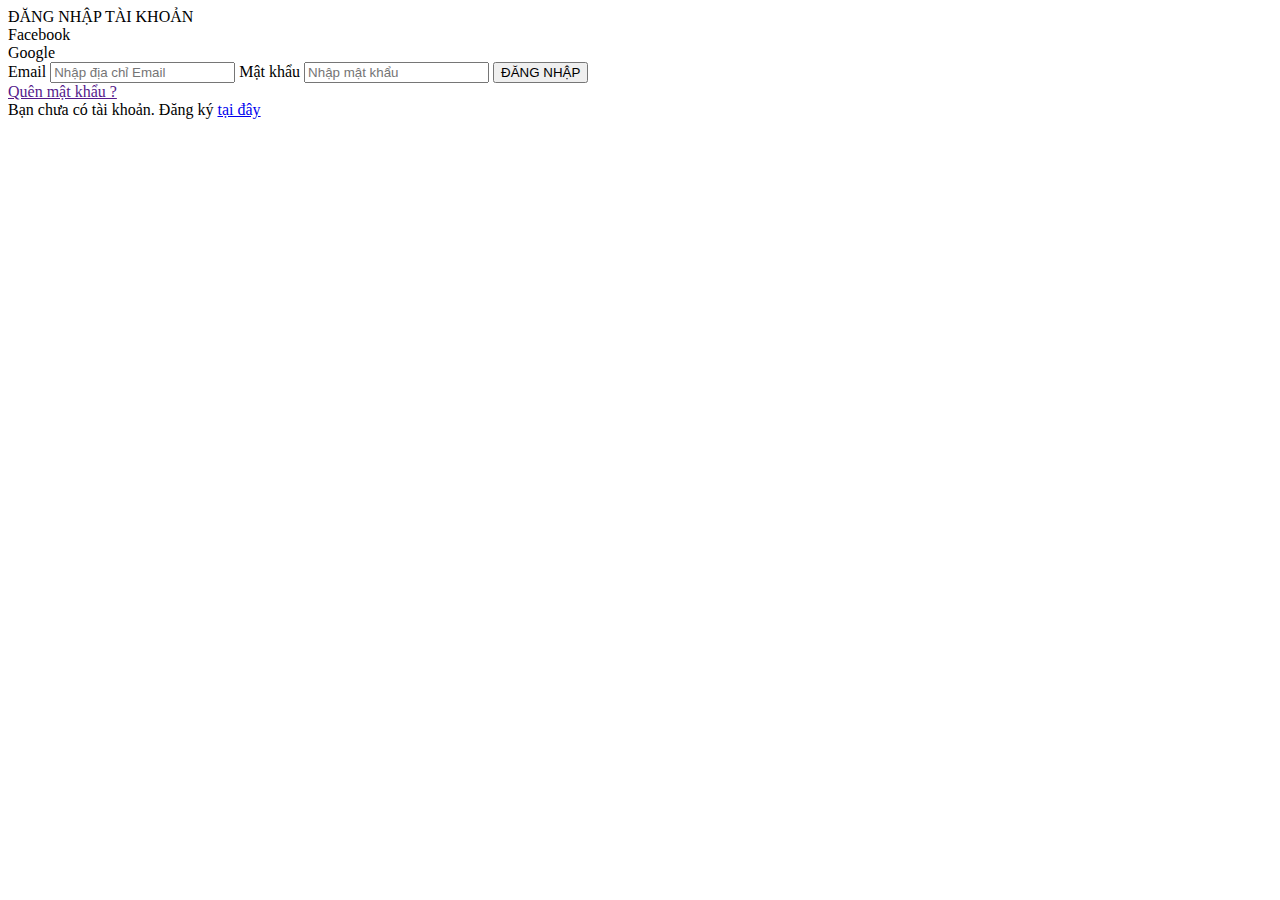
==== login.html @ 80abf5d6 "create page product detail and News page" ====
<!DOCTYPE html>
<html lang="en">
<head>
    <meta charset="UTF-8">
    <meta http-equiv="X-UA-Compatible" content="IE=edge">
    <meta name="viewport" content="width=device-width, initial-scale=1.0">
    <title>Đăng nhập</title>
    <link rel="stylesheet" href="./assets/css/login.css">
</head>
<body>

    <header>

    </header>

    <div class="login-content">
        <div class="title-login">ĐĂNG NHẬP TÀI KHOẢN</div>
        <div class="login-with-social-medial">
            <div class="login-with-facebook">
                <i class="fab fa-facebook-square"></i>
               <span>Facebook</span> 
            </div>
            <div class="login-with-google">
                <i class="fab fa-google-plus-g"></i>
                <span>Google</span>    
            </div>
        </div>
        <div class="login-form">
            <form action>
                <label for="">Email</label>
                <input type="email" name="email" id="" placeholder="Nhập địa chỉ Email" required>
                <label for="">Mật khẩu</label>
                <input type="password" name="pass" id="" placeholder="Nhập mật khẩu" required>
                <input type="submit" value="ĐĂNG NHẬP" class="login-submit">
            </form>
        </div>
        <a href="" class="forget-password">Quên mật khẩu ? </a>
        <div class="regeiter-now">
            Bạn chưa có tài khoản. Đăng ký <a href="#">tại đây </a>    
        </div>
    </div>

    <footer>
        
    </footer>
</body>
</html>
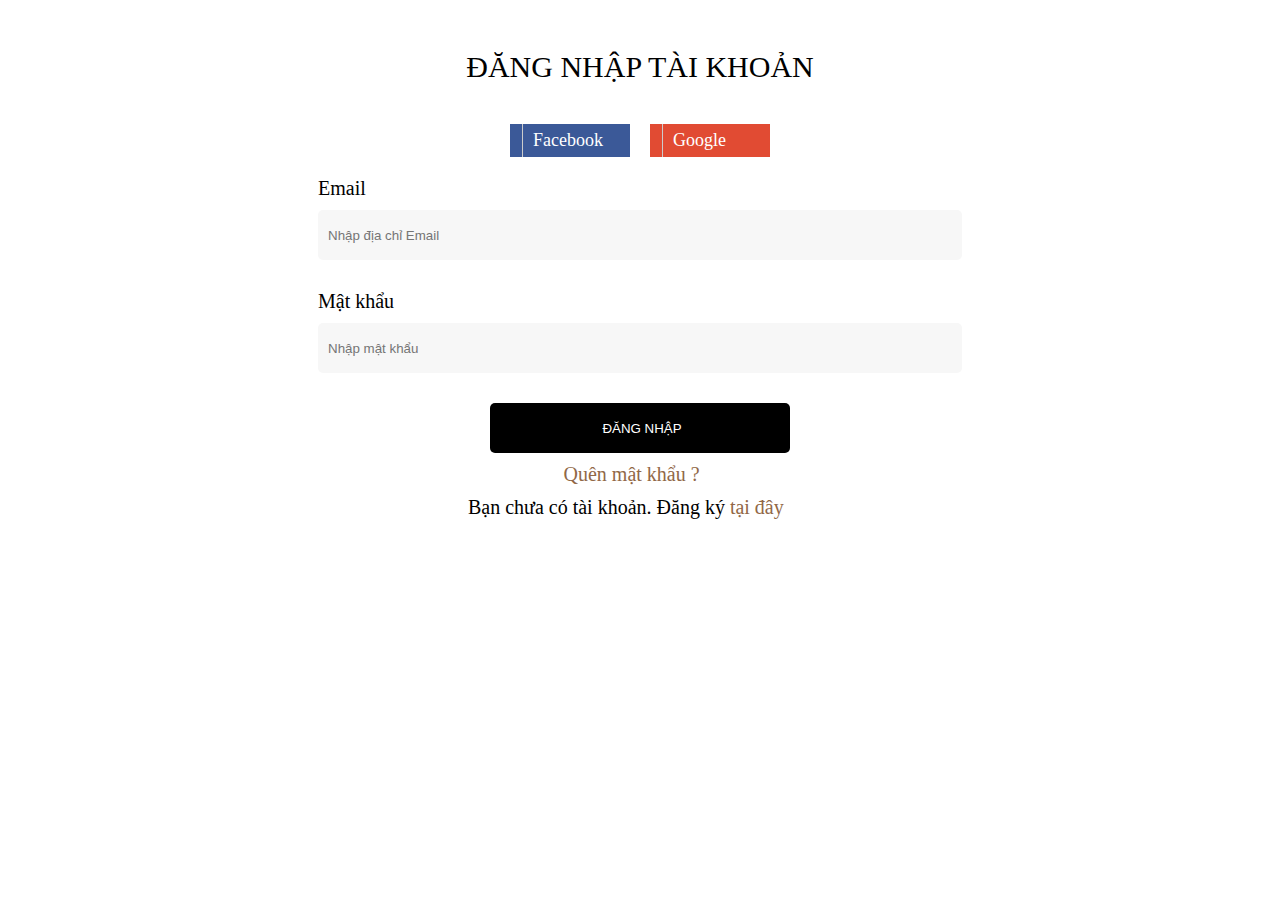
==== commit 4b1cb0d6: "update link" ====
--- a/login.html
+++ b/login.html
@@ -5,7 +5,7 @@
     <meta http-equiv="X-UA-Compatible" content="IE=edge">
     <meta name="viewport" content="width=device-width, initial-scale=1.0">
     <title>Đăng nhập</title>
-    <link rel="stylesheet" href="./assets/css/login.css">
+    <link rel="stylesheet" href="./asset/css/login.css">
 </head>
 <body>
 
--- a/asset/css/login.css
+++ b/asset/css/login.css
@@ -0,0 +1,120 @@
+*{
+    box-sizing: border-box;
+}
+.title-login
+{
+
+    font-size: 30px;
+    width: 333px;
+    margin: 20px auto;
+    text-align: center;
+}
+.login-with-social-medial
+{
+    display: flex;
+    margin: 0 auto;
+    width: 260px;
+    align-items: center;
+}
+.login-with-facebook
+{
+    background-color: #3B5998;
+    color: white;
+    display: flex;
+    width: 130px;
+    margin-right: 20px;
+}
+.login-with-google
+{
+    background-color: #E14B33;
+    color: white;
+    display: flex;
+    width: 130px;
+}
+.login-with-google span,
+.login-with-facebook span
+{
+    font-size: 18px;
+    display: inline-block;
+    border-left: 1px solid #ccc;
+    padding: 6px 10px;
+
+}
+.login-with-google i,
+.login-with-facebook i
+{
+    font-size: 20px;
+    padding: 6px;
+}
+.login-form
+{
+    margin: 20px 10px 0;
+}
+label
+{
+    display: block;
+    font-size: 20px;
+}
+input
+{
+    width: 100%;
+    margin: 10px 0 30px;
+    height: 50px;
+    padding-left: 10px;
+    background-color: #F7F7F7;
+    border-radius: 5px;
+    outline: none;
+    border: none;
+}
+.login-submit
+{
+    background-color: black;
+    color: white;
+    width: 350px;
+    margin: 0 auto;
+    display: block;
+}
+.login-submit:hover
+{
+    background-color: white;
+    color: black;
+    border: 1px solid black;
+}
+.forget-password
+{
+    color: #916847;
+    font-size: 20px;
+    text-decoration: none;
+    width: 153px;
+    display: block;
+    margin: 10px auto;
+}
+.regeiter-now
+{
+    font-size: 20px;
+    margin: 5px auto;
+    width: 344px;
+}
+.regeiter-now a
+{
+    text-decoration: none;
+    color: #916847;
+    
+}
+@media (min-width:1024px)
+{
+    .title-login
+    {
+        padding: 30px 0 20px;
+        font-size: 30px;
+        width: 350px;
+    }
+    .login-content
+    {
+        margin: 20px 300px ;
+    }
+    .login-submit
+    {
+        width: 300px;
+    }
+}
